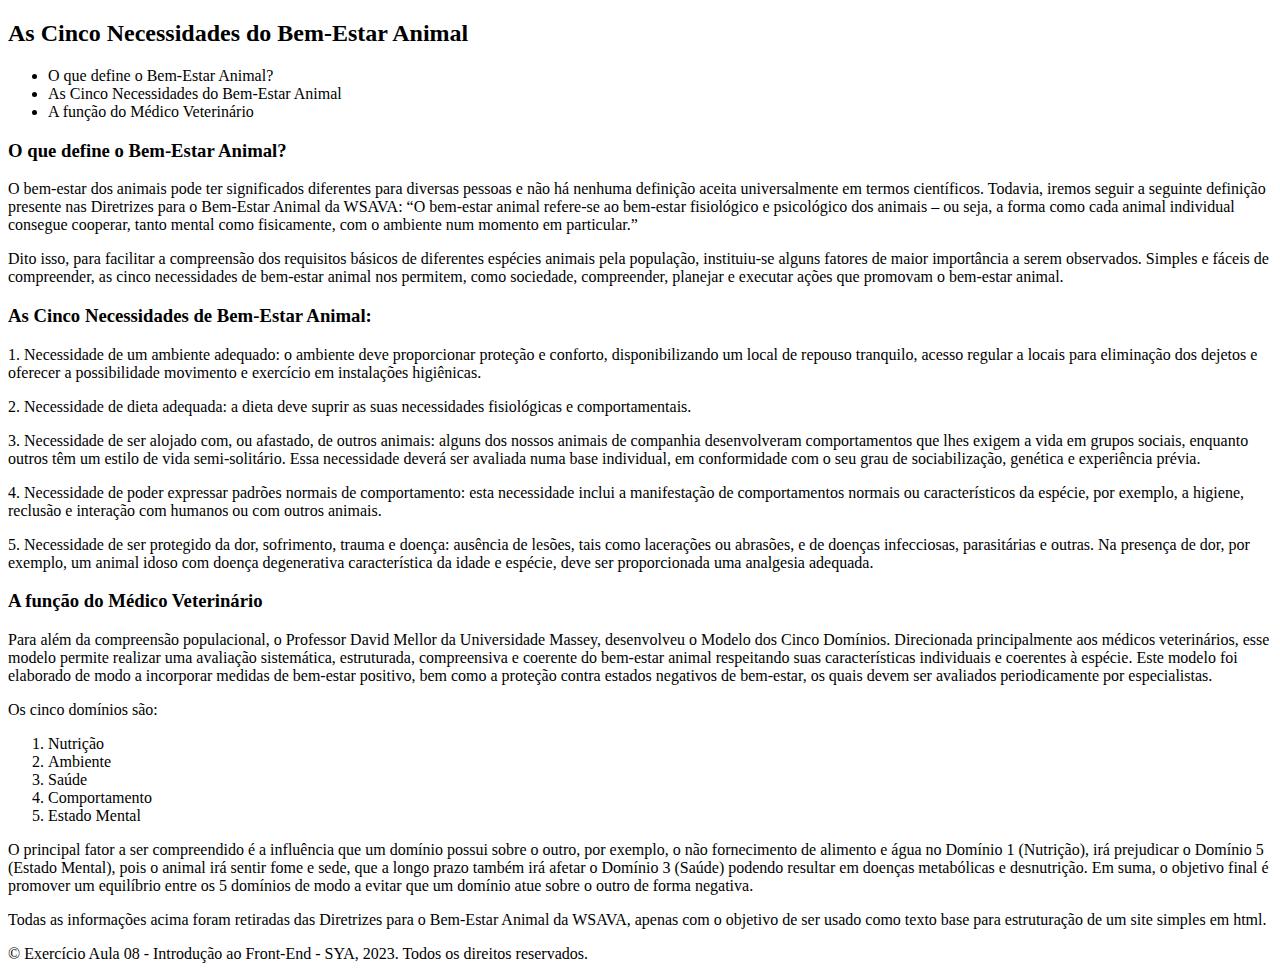
==== Aula 08/index.html @ ed8f590b "Exercício Aula 08" ====
<!DOCTYPE html>
<html lang="pt-br">
<head>
    <meta charset="UTF-8">
    <meta http-equiv="X-UA-Compatible" content="IE=edge">
    <meta name="viewport" content="width=device-width, initial-scale=1.0">
    <title>Bem-Estar Animal</title>
</head>

<body>
    <header>
        <h2>As Cinco Necessidades do Bem-Estar Animal</h2>
        <nav>
            <ul>
                <li>O que define o Bem-Estar Animal?</li>
                <li>As Cinco Necessidades do Bem-Estar Animal</li>
                <li>A função do Médico Veterinário</li>
            </ul>
        </nav>
    </header>

    <main>
<section id="Introdução">
<h3>O que define o Bem-Estar Animal?</h3> 
<p>O bem-estar dos animais pode ter significados diferentes para diversas pessoas e não há nenhuma definição aceita universalmente em termos científicos. Todavia, iremos seguir a seguinte definição presente nas Diretrizes para o Bem-Estar Animal da WSAVA: “O bem-estar animal refere-se ao bem-estar fisiológico e psicológico dos animais – ou seja, a forma como cada animal individual consegue cooperar, tanto mental como fisicamente, com o ambiente num momento em particular.”</p>
<p>Dito isso, para facilitar a compreensão dos requisitos básicos de diferentes espécies animais pela população, instituiu-se alguns fatores de maior importância a serem observados. Simples e fáceis de compreender, as cinco necessidades de bem-estar animal nos permitem, como sociedade, compreender, planejar e executar ações que promovam o bem-estar animal.</p>
</section>

<section id="Parte 1">
<h3>As Cinco Necessidades de Bem-Estar Animal:</h3>
<p>1. Necessidade de um ambiente adequado: o ambiente deve proporcionar proteção e conforto, disponibilizando um local de repouso tranquilo, acesso regular a locais para eliminação dos dejetos e oferecer a possibilidade movimento e exercício em instalações higiênicas.</p>
<p>2. Necessidade de dieta adequada: a dieta deve suprir as suas necessidades fisiológicas e comportamentais.</p>
<p>3. Necessidade de ser alojado com, ou afastado, de outros animais: alguns dos nossos animais de companhia desenvolveram comportamentos que lhes exigem a vida em grupos sociais, enquanto outros têm um estilo de vida semi-solitário. Essa necessidade deverá ser avaliada numa base individual, em conformidade com o seu grau de sociabilização, genética e experiência prévia.</p>
<p>4. Necessidade de poder expressar padrões normais de comportamento: esta necessidade inclui a manifestação de comportamentos normais ou característicos da espécie, por exemplo, a higiene, reclusão e interação com humanos ou com outros animais.</p>
<p>5. Necessidade de ser protegido da dor, sofrimento, trauma e doença: ausência de lesões, tais como lacerações ou abrasões, e de doenças infecciosas, parasitárias e outras. Na presença de dor, por exemplo, um animal idoso com doença degenerativa característica da idade e espécie, deve ser proporcionada uma analgesia adequada.</p>
</section>

<section id="Parte 2">
<h3>A função do Médico Veterinário</h3>
<p>Para além da compreensão populacional, o Professor David Mellor da Universidade Massey, desenvolveu o Modelo dos Cinco Domínios. Direcionada principalmente aos médicos veterinários, esse modelo permite realizar uma avaliação sistemática, estruturada, compreensiva e coerente do bem-estar animal respeitando suas características individuais e coerentes à espécie.  Este modelo foi elaborado de modo a incorporar medidas de bem-estar positivo, bem como a proteção contra estados negativos de bem-estar, os quais devem ser avaliados periodicamente por especialistas.</p>
<p>Os cinco domínios são:</p>
<ol>
    <li>Nutrição</li>
    <li>Ambiente</li>
    <li>Saúde</li>
    <li>Comportamento</li>
    <li>Estado Mental</li>
</ol>
<p>O principal fator a ser compreendido é a influência que um domínio possui sobre o outro, por exemplo, o não fornecimento de alimento e água no Domínio 1 (Nutrição), irá prejudicar o Domínio 5 (Estado Mental), pois o animal irá sentir fome e sede, que a longo prazo também irá afetar o Domínio 3 (Saúde) podendo resultar em doenças metabólicas e desnutrição. Em suma, o objetivo final é promover um equilíbrio entre os 5 domínios de modo a evitar que um domínio atue sobre o outro de forma negativa.</p>
</section>
</main>

<footer>
<p>Todas as informações acima foram retiradas das Diretrizes para o Bem-Estar Animal da WSAVA, apenas com o objetivo de ser usado como texto base para estruturação de um site simples em html.</p> 
    <p>&copy; Exercício Aula 08 - Introdução ao Front-End - SYA, 2023. Todos os direitos reservados.</p>
</footer>
</body>
</html>
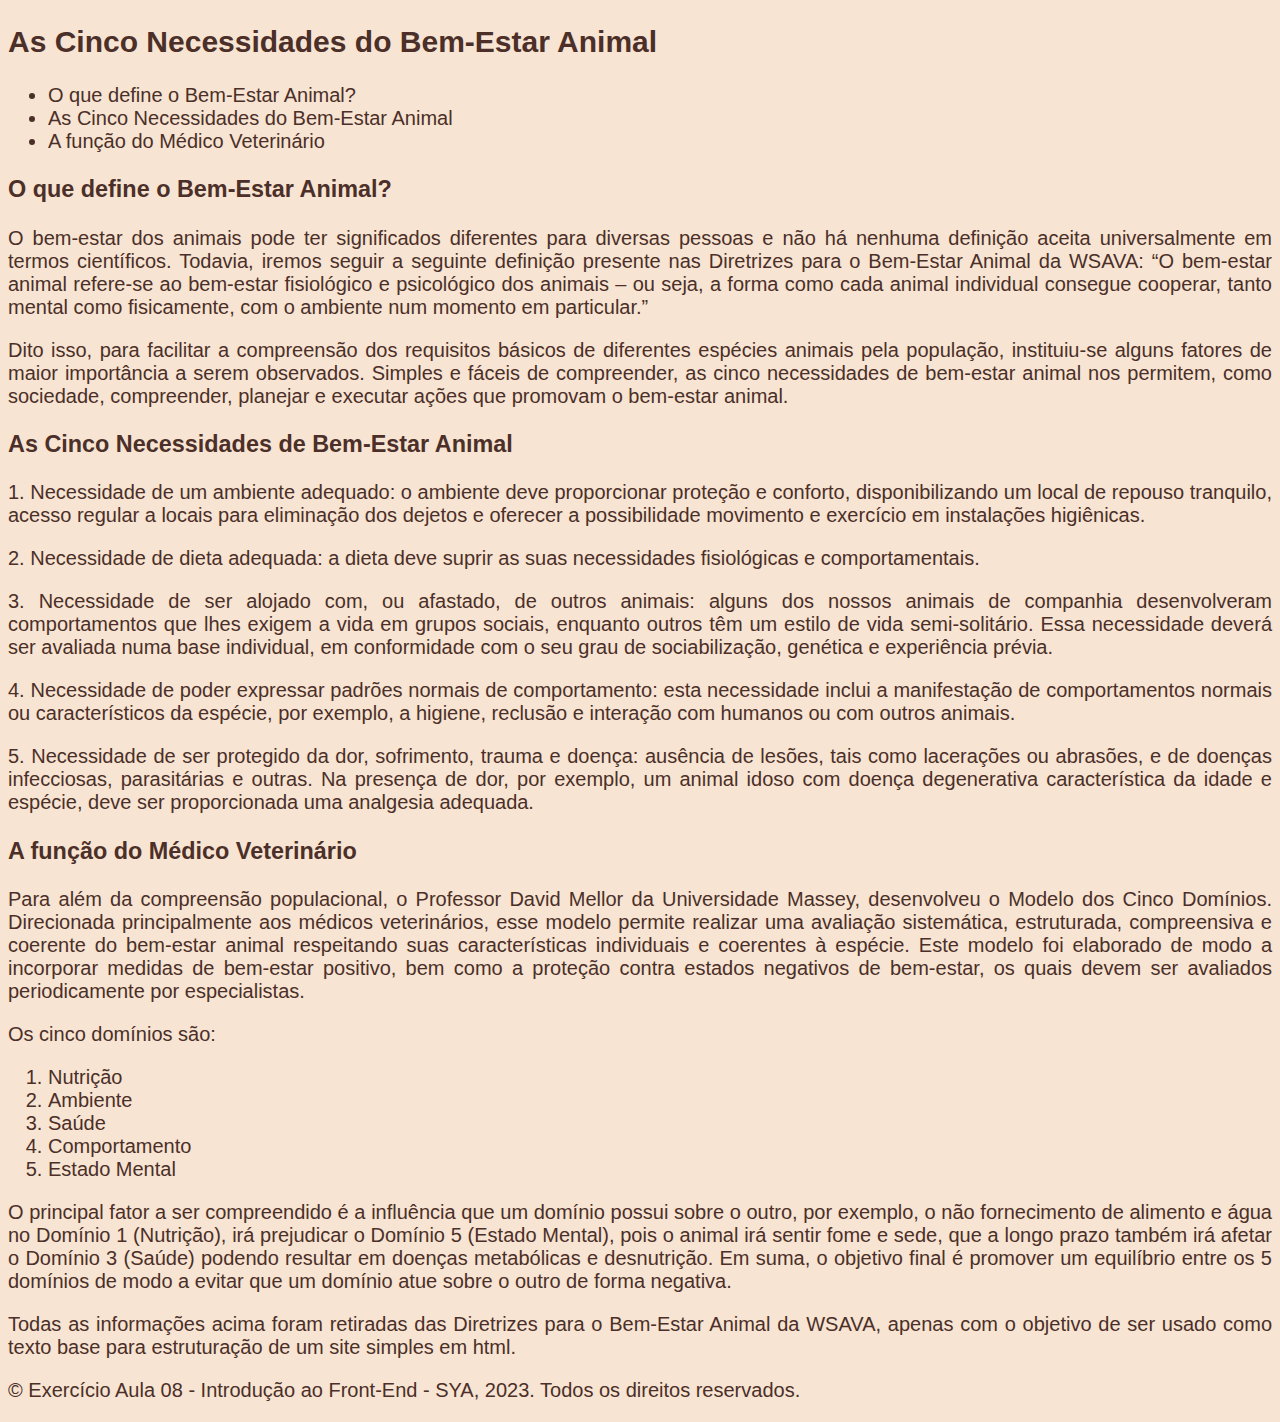
==== commit 9033c39b: "Exercício-Aula-08" ====
--- a/Aula 08/index.html
+++ b/Aula 08/index.html
@@ -5,11 +5,11 @@
     <meta http-equiv="X-UA-Compatible" content="IE=edge">
     <meta name="viewport" content="width=device-width, initial-scale=1.0">
     <title>Bem-Estar Animal</title>
+    <link rel="stylesheet" href="style.css">
 </head>
-
 <body>
     <header>
-        <h2>As Cinco Necessidades do Bem-Estar Animal</h2>
+        <h2 class="titulo" id="id-titulo">As Cinco Necessidades do Bem-Estar Animal</h2>
         <nav>
             <ul>
                 <li>O que define o Bem-Estar Animal?</li>
@@ -18,24 +18,19 @@
             </ul>
         </nav>
     </header>
+    <main>
 
-    <main>
-<section id="Introdução">
 <h3>O que define o Bem-Estar Animal?</h3> 
 <p>O bem-estar dos animais pode ter significados diferentes para diversas pessoas e não há nenhuma definição aceita universalmente em termos científicos. Todavia, iremos seguir a seguinte definição presente nas Diretrizes para o Bem-Estar Animal da WSAVA: “O bem-estar animal refere-se ao bem-estar fisiológico e psicológico dos animais – ou seja, a forma como cada animal individual consegue cooperar, tanto mental como fisicamente, com o ambiente num momento em particular.”</p>
 <p>Dito isso, para facilitar a compreensão dos requisitos básicos de diferentes espécies animais pela população, instituiu-se alguns fatores de maior importância a serem observados. Simples e fáceis de compreender, as cinco necessidades de bem-estar animal nos permitem, como sociedade, compreender, planejar e executar ações que promovam o bem-estar animal.</p>
-</section>
 
-<section id="Parte 1">
-<h3>As Cinco Necessidades de Bem-Estar Animal:</h3>
+<h3>As Cinco Necessidades de Bem-Estar Animal</h3>
 <p>1. Necessidade de um ambiente adequado: o ambiente deve proporcionar proteção e conforto, disponibilizando um local de repouso tranquilo, acesso regular a locais para eliminação dos dejetos e oferecer a possibilidade movimento e exercício em instalações higiênicas.</p>
 <p>2. Necessidade de dieta adequada: a dieta deve suprir as suas necessidades fisiológicas e comportamentais.</p>
 <p>3. Necessidade de ser alojado com, ou afastado, de outros animais: alguns dos nossos animais de companhia desenvolveram comportamentos que lhes exigem a vida em grupos sociais, enquanto outros têm um estilo de vida semi-solitário. Essa necessidade deverá ser avaliada numa base individual, em conformidade com o seu grau de sociabilização, genética e experiência prévia.</p>
 <p>4. Necessidade de poder expressar padrões normais de comportamento: esta necessidade inclui a manifestação de comportamentos normais ou característicos da espécie, por exemplo, a higiene, reclusão e interação com humanos ou com outros animais.</p>
 <p>5. Necessidade de ser protegido da dor, sofrimento, trauma e doença: ausência de lesões, tais como lacerações ou abrasões, e de doenças infecciosas, parasitárias e outras. Na presença de dor, por exemplo, um animal idoso com doença degenerativa característica da idade e espécie, deve ser proporcionada uma analgesia adequada.</p>
-</section>
 
-<section id="Parte 2">
 <h3>A função do Médico Veterinário</h3>
 <p>Para além da compreensão populacional, o Professor David Mellor da Universidade Massey, desenvolveu o Modelo dos Cinco Domínios. Direcionada principalmente aos médicos veterinários, esse modelo permite realizar uma avaliação sistemática, estruturada, compreensiva e coerente do bem-estar animal respeitando suas características individuais e coerentes à espécie.  Este modelo foi elaborado de modo a incorporar medidas de bem-estar positivo, bem como a proteção contra estados negativos de bem-estar, os quais devem ser avaliados periodicamente por especialistas.</p>
 <p>Os cinco domínios são:</p>
@@ -47,7 +42,6 @@
     <li>Estado Mental</li>
 </ol>
 <p>O principal fator a ser compreendido é a influência que um domínio possui sobre o outro, por exemplo, o não fornecimento de alimento e água no Domínio 1 (Nutrição), irá prejudicar o Domínio 5 (Estado Mental), pois o animal irá sentir fome e sede, que a longo prazo também irá afetar o Domínio 3 (Saúde) podendo resultar em doenças metabólicas e desnutrição. Em suma, o objetivo final é promover um equilíbrio entre os 5 domínios de modo a evitar que um domínio atue sobre o outro de forma negativa.</p>
-</section>
 </main>
 
 <footer>
--- a/Aula 08/style.css
+++ b/Aula 08/style.css
@@ -0,0 +1,7 @@
+body 
+{background-color: #f2d1b398;
+    color:#4b2f28;
+    font-family: 'Manrope', 'Dosis', sans-serif;
+    font-size: 20px;
+    text-align: justify;
+}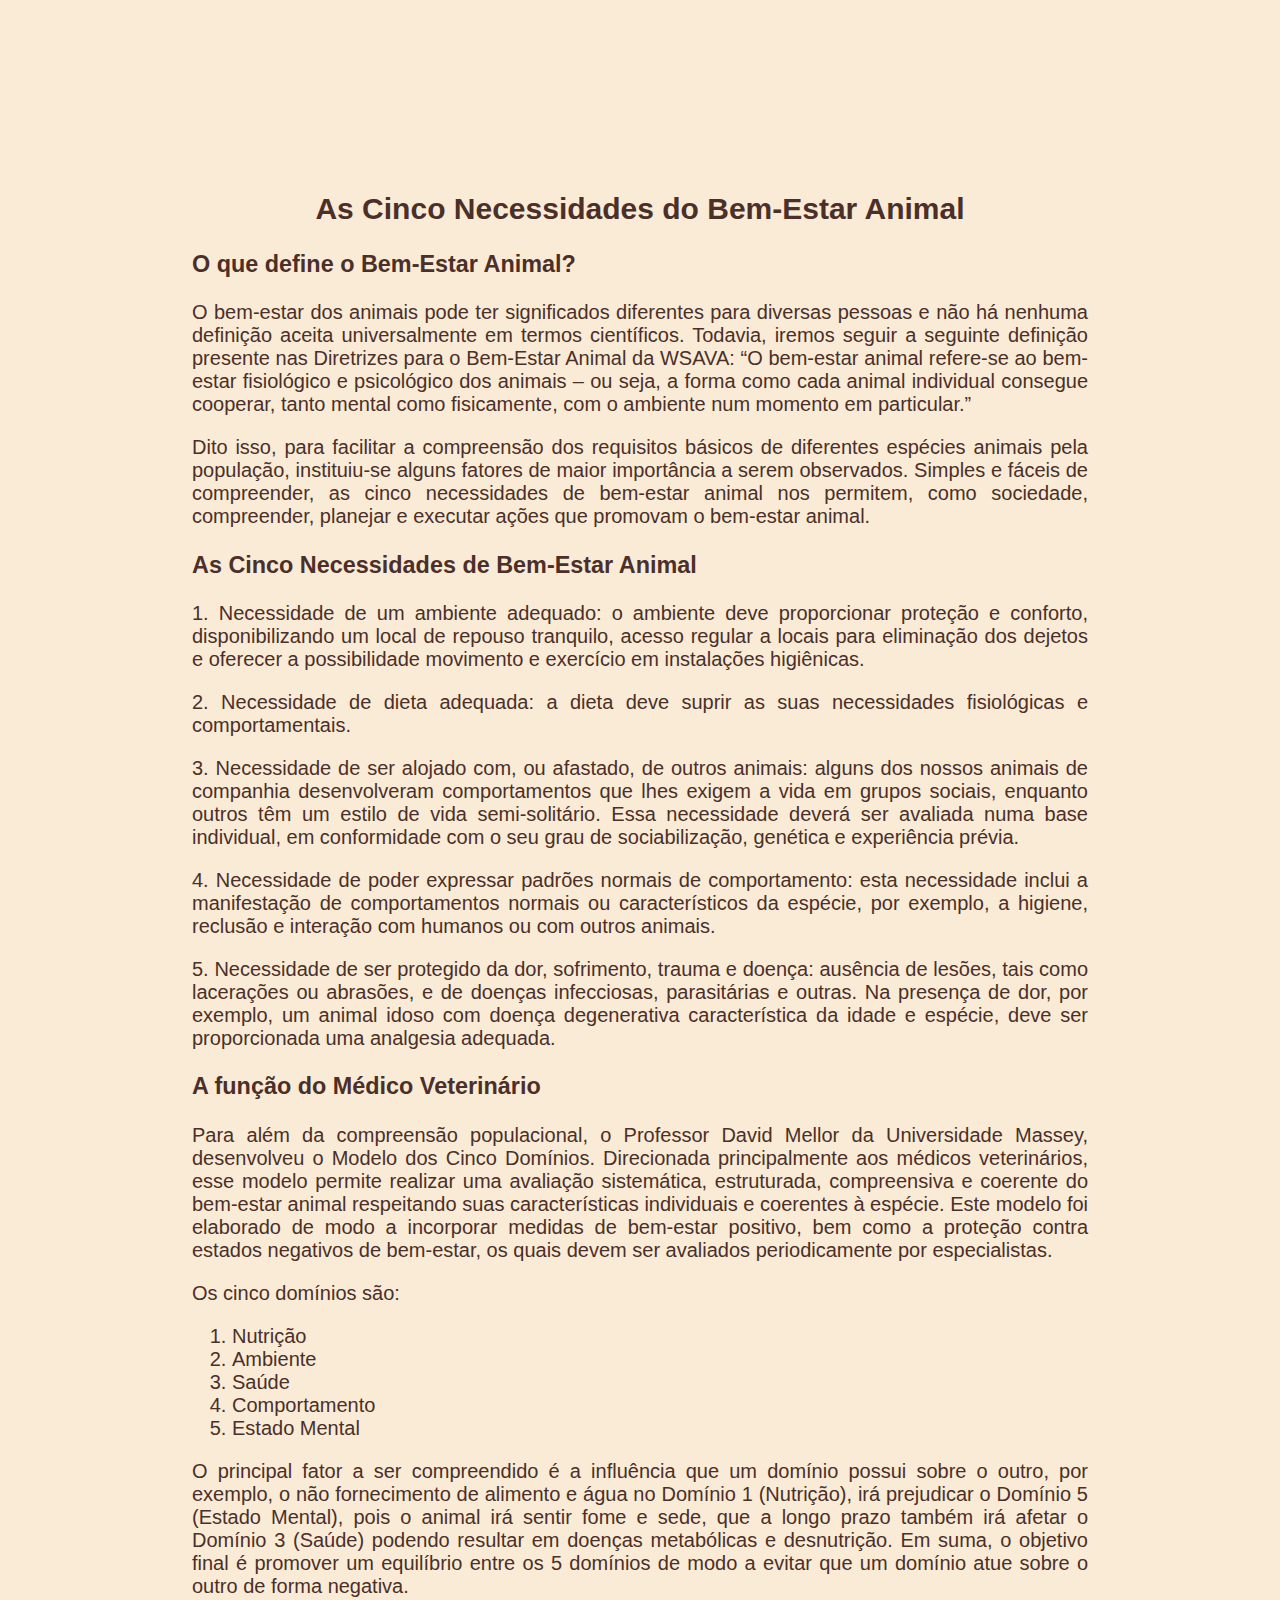
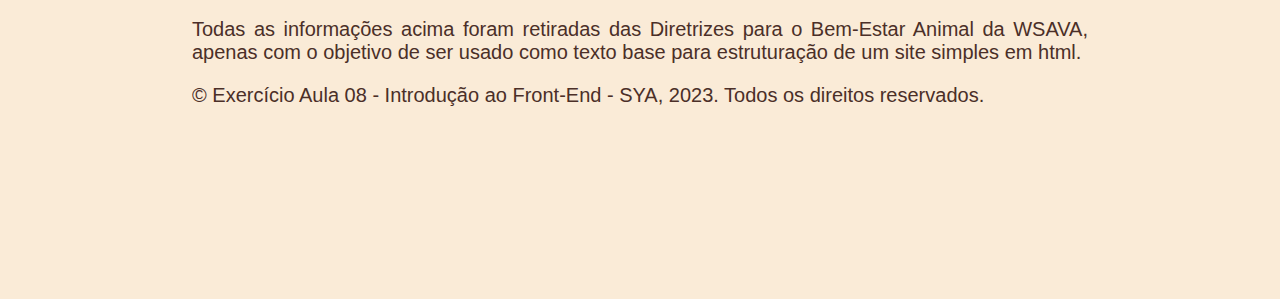
==== commit 9c92406f: "aula08" ====
--- a/Aula 08/index.html
+++ b/Aula 08/index.html
@@ -6,31 +6,26 @@
     <meta name="viewport" content="width=device-width, initial-scale=1.0">
     <title>Bem-Estar Animal</title>
     <link rel="stylesheet" href="style.css">
+    <link rel="stylesheet" href="tablet.css">
+    <link rel="stylesheet" href="pc.css">
+    <link rel="preconnect" href="https://fonts.googleapis.com">
+<link rel="preconnect" href="https://fonts.gstatic.com" crossorigin>
+<link href="https://fonts.googleapis.com/css2?family=Amatic+SC&family=Barlow:wght@300&family=Berkshire+Swash&family=Castoro+Titling&family=Courier+Prime&family=Cutive+Mono&family=Inconsolata&family=Indie+Flower&family=Lato&family=Mukta&family=Nanum+Gothic+Coding&family=Noto+Serif+JP&family=Playfair+Display&family=Raleway&family=Syne+Mono&family=Ubuntu+Mono&family=Ysabeau:wght@300;400&display=swap" rel="stylesheet">
 </head>
 <body>
     <header>
         <h2 class="titulo" id="id-titulo">As Cinco Necessidades do Bem-Estar Animal</h2>
-        <nav>
-            <ul>
-                <li>O que define o Bem-Estar Animal?</li>
-                <li>As Cinco Necessidades do Bem-Estar Animal</li>
-                <li>A função do Médico Veterinário</li>
-            </ul>
-        </nav>
     </header>
     <main>
-
 <h3>O que define o Bem-Estar Animal?</h3> 
 <p>O bem-estar dos animais pode ter significados diferentes para diversas pessoas e não há nenhuma definição aceita universalmente em termos científicos. Todavia, iremos seguir a seguinte definição presente nas Diretrizes para o Bem-Estar Animal da WSAVA: “O bem-estar animal refere-se ao bem-estar fisiológico e psicológico dos animais – ou seja, a forma como cada animal individual consegue cooperar, tanto mental como fisicamente, com o ambiente num momento em particular.”</p>
 <p>Dito isso, para facilitar a compreensão dos requisitos básicos de diferentes espécies animais pela população, instituiu-se alguns fatores de maior importância a serem observados. Simples e fáceis de compreender, as cinco necessidades de bem-estar animal nos permitem, como sociedade, compreender, planejar e executar ações que promovam o bem-estar animal.</p>
-
 <h3>As Cinco Necessidades de Bem-Estar Animal</h3>
 <p>1. Necessidade de um ambiente adequado: o ambiente deve proporcionar proteção e conforto, disponibilizando um local de repouso tranquilo, acesso regular a locais para eliminação dos dejetos e oferecer a possibilidade movimento e exercício em instalações higiênicas.</p>
 <p>2. Necessidade de dieta adequada: a dieta deve suprir as suas necessidades fisiológicas e comportamentais.</p>
 <p>3. Necessidade de ser alojado com, ou afastado, de outros animais: alguns dos nossos animais de companhia desenvolveram comportamentos que lhes exigem a vida em grupos sociais, enquanto outros têm um estilo de vida semi-solitário. Essa necessidade deverá ser avaliada numa base individual, em conformidade com o seu grau de sociabilização, genética e experiência prévia.</p>
 <p>4. Necessidade de poder expressar padrões normais de comportamento: esta necessidade inclui a manifestação de comportamentos normais ou característicos da espécie, por exemplo, a higiene, reclusão e interação com humanos ou com outros animais.</p>
 <p>5. Necessidade de ser protegido da dor, sofrimento, trauma e doença: ausência de lesões, tais como lacerações ou abrasões, e de doenças infecciosas, parasitárias e outras. Na presença de dor, por exemplo, um animal idoso com doença degenerativa característica da idade e espécie, deve ser proporcionada uma analgesia adequada.</p>
-
 <h3>A função do Médico Veterinário</h3>
 <p>Para além da compreensão populacional, o Professor David Mellor da Universidade Massey, desenvolveu o Modelo dos Cinco Domínios. Direcionada principalmente aos médicos veterinários, esse modelo permite realizar uma avaliação sistemática, estruturada, compreensiva e coerente do bem-estar animal respeitando suas características individuais e coerentes à espécie.  Este modelo foi elaborado de modo a incorporar medidas de bem-estar positivo, bem como a proteção contra estados negativos de bem-estar, os quais devem ser avaliados periodicamente por especialistas.</p>
 <p>Os cinco domínios são:</p>
@@ -43,7 +38,6 @@
 </ol>
 <p>O principal fator a ser compreendido é a influência que um domínio possui sobre o outro, por exemplo, o não fornecimento de alimento e água no Domínio 1 (Nutrição), irá prejudicar o Domínio 5 (Estado Mental), pois o animal irá sentir fome e sede, que a longo prazo também irá afetar o Domínio 3 (Saúde) podendo resultar em doenças metabólicas e desnutrição. Em suma, o objetivo final é promover um equilíbrio entre os 5 domínios de modo a evitar que um domínio atue sobre o outro de forma negativa.</p>
 </main>
-
 <footer>
 <p>Todas as informações acima foram retiradas das Diretrizes para o Bem-Estar Animal da WSAVA, apenas com o objetivo de ser usado como texto base para estruturação de um site simples em html.</p> 
     <p>&copy; Exercício Aula 08 - Introdução ao Front-End - SYA, 2023. Todos os direitos reservados.</p>
--- a/Aula 08/tablet.css
+++ b/Aula 08/tablet.css
@@ -0,0 +1,14 @@
+@media (min-width: 481px)
+{
+    header
+    {text-align: center}
+    body 
+    {
+        background-color: antiquewhite;
+        color:#4b2f28;
+        font-family: 'Manrope', 'Dosis', sans-serif;
+        font-size: 20px;
+        text-align: justify;
+        margin: 15%;
+    }
+}--- a/Aula 08/pc.css
+++ b/Aula 08/pc.css
@@ -0,0 +1,14 @@
+@media (min-width: 769px)
+{
+    header
+    {text-align: center;}
+    body 
+    {
+        background-color: antiquewhite;
+        color:#4b2f28;
+        font-family: 'Manrope', 'Dosis', sans-serif;
+        font-size: 20px;
+        text-align: justify;
+        margin: 15%;
+    }
+}